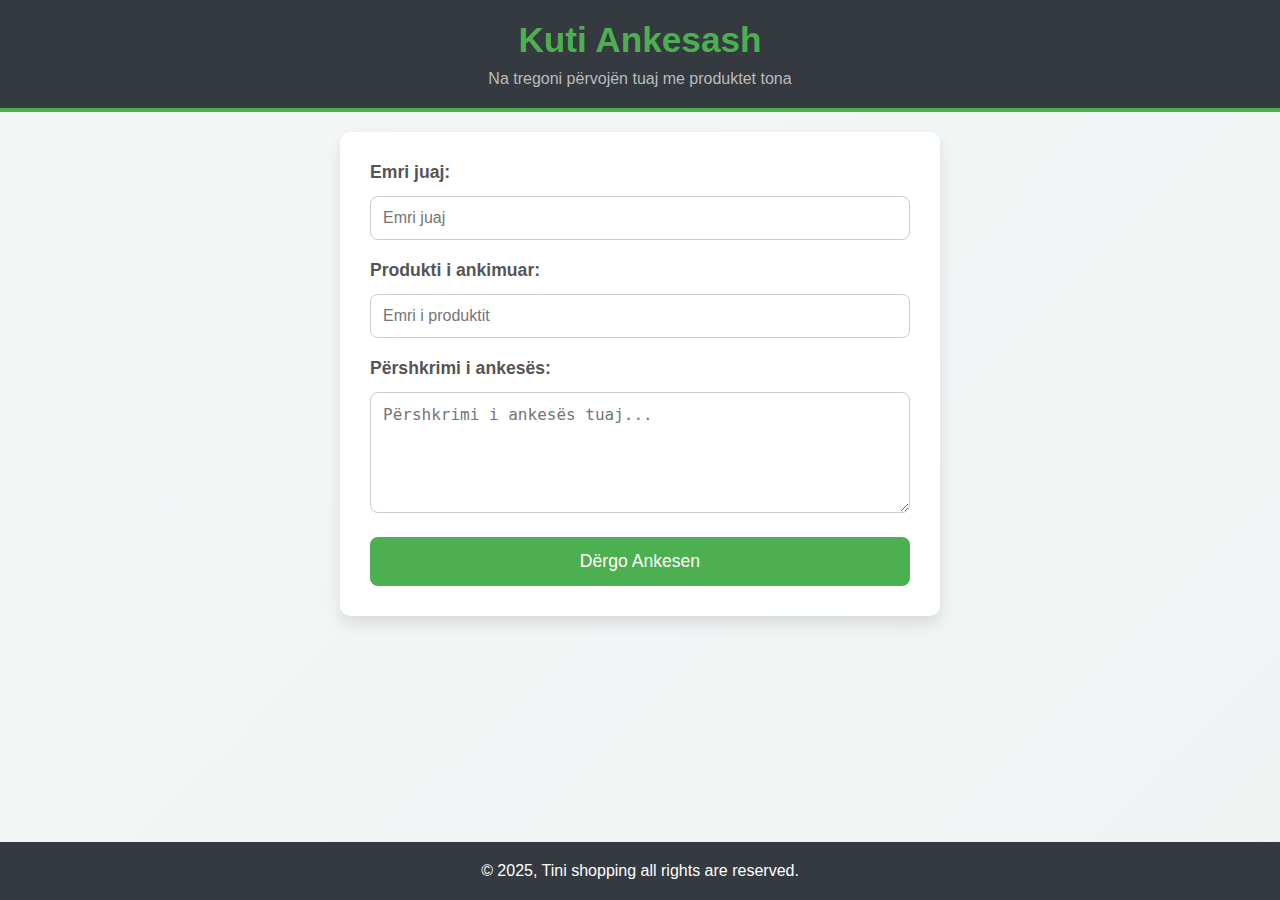
==== ankesa.html @ 5c36dc99 "Commit" ====
<!DOCTYPE html>
<html lang="en">
<head>
    <meta charset="UTF-8">
    <meta name="viewport" content="width=device-width, initial-scale=1.0">
    <title>Kuti Ankesash</title>
    <link rel="stylesheet" href="ankesa.css">
</head>
<header>
    <h1>Kuti Ankesash</h1>
    <p>Na tregoni përvojën tuaj me produktet tona</p>
</header>

<body>
    <div class="form-container-AK">
        <form id="complaintForm">
            <div class="input-group-AK">
                <label for="name">Emri juaj:</label>
                <input type="text" id="name" name="name" placeholder="Emri juaj" required>
            </div>

            <div class="input-group-AK">
                <label for="product">Produkti i ankimuar:</label>
                <input type="text" id="product" name="product" placeholder="Emri i produktit" required>
            </div>

            <div class="input-group-AK">
                <label for="complaint">Përshkrimi i ankesës:</label>
                <textarea id="complaint" name="complaint" placeholder="Përshkrimi i ankesës tuaj..." rows="5" required></textarea>
            </div>

            <button type="submit" class="submit-btn-AK">Dërgo Ankesen</button>
        </form>

        <div id="thankYouMessage" class="thank-you-AK hidden-AK">
            <p>Faleminderit! Ne e kemi marrë ankesën tuaj dhe do të trajtohet sa më shpejt të jetë e mundur.</p>
        </div>
    </div>

    <footer>
        <p>&copy; 2025, Tini shopping all rights are reserved.</p>
    </footer>

    <script src="ankesa.js"></script>
</body>
</html>
---- ankesa.css ----
/* Global reset */
*,
*::before,
*::after {
    margin: 0;
    padding: 0;
    box-sizing: border-box;
}

/* Body Styling */
body {
    font-family: 'Arial', sans-serif;
    background: linear-gradient(135deg, #f4f7f6, #e0e7e9);
    background-size: 400% 400%;
    animation: gradientAnimation 5s ease infinite;
    color: #333;
    display: flex;
    flex-direction: column;
    min-height: 100vh;
    justify-content: center;
    align-items: center;
    transition: background-color 0.3s ease;
}

/* Gradient animation */
@keyframes gradientAnimation {
    0% {
        background-position: 0% 50%;
    }
    50% {
        background-position: 100% 50%;
    }
    100% {
        background-position: 0% 50%;
    }
}

/* Header Styles */
header {
    background-color: #343a40;
    color: white;
    text-align: center;
    padding: 20px;
    width: 100%;
    border-bottom: 4px solid #4CAF50;
}

header h1 {
    font-size: 2.2rem;
    color: #4CAF50;
    margin: 0;
}

header p {
    color: #bbb;
    font-size: 1rem;
    margin-top: 10px;
}

/* Main Container Styles */
.container-AK {
    display: flex;
    justify-content: center;
    width: 100%;
}

/* Form Container Styling */
.form-container-AK {
    background-color: #fff;
    border-radius: 10px;
    box-shadow: 0 8px 15px rgba(0, 0, 0, 0.1);
    width: 100%;
    max-width: 600px;
    padding: 30px;
    margin-top: 20px;
}

/* Input Group Styling */
.input-group-AK {
    margin-bottom: 20px;
}

label {
    display: block;
    font-weight: bold;
    font-size: 1.1rem;
    color: #555;
    margin-bottom: 8px;
}

input,
textarea {
    width: 100%;
    padding: 12px;
    border: 1px solid #ccc;
    border-radius: 8px;
    font-size: 1rem;
    margin-top: 5px;
    box-sizing: border-box;
    transition: border-color 0.3s;
}

input:focus,
textarea:focus {
    border-color: #4CAF50;
    outline: none;
}

/* Submit Button Styling */
.submit-btn-AK {
    width: 100%;
    padding: 14px;
    background-color: #4CAF50;
    color: white;
    border: none;
    border-radius: 8px;
    font-size: 1.1rem;
    cursor: pointer;
    transition: background-color 0.3s ease;
}

.submit-btn-AK:hover {
    background-color: #45a049;
}

/* Thank You Message Styling */
.thank-you-AK {
    text-align: center;
    padding: 20px;
    background-color: #d4edda;
    color: #155724;
    border-radius: 8px;
    margin-top: 20px;
    animation: fadeIn 1s ease-out;
}

/* Hidden Class */
.hidden-AK {
    display: none;
}

/* Footer Styling */
footer {
    background-color: #343a40;
    color: white;
    text-align: center;
    padding: 20px 0;
    width: 100%;
    margin-top: auto;
}
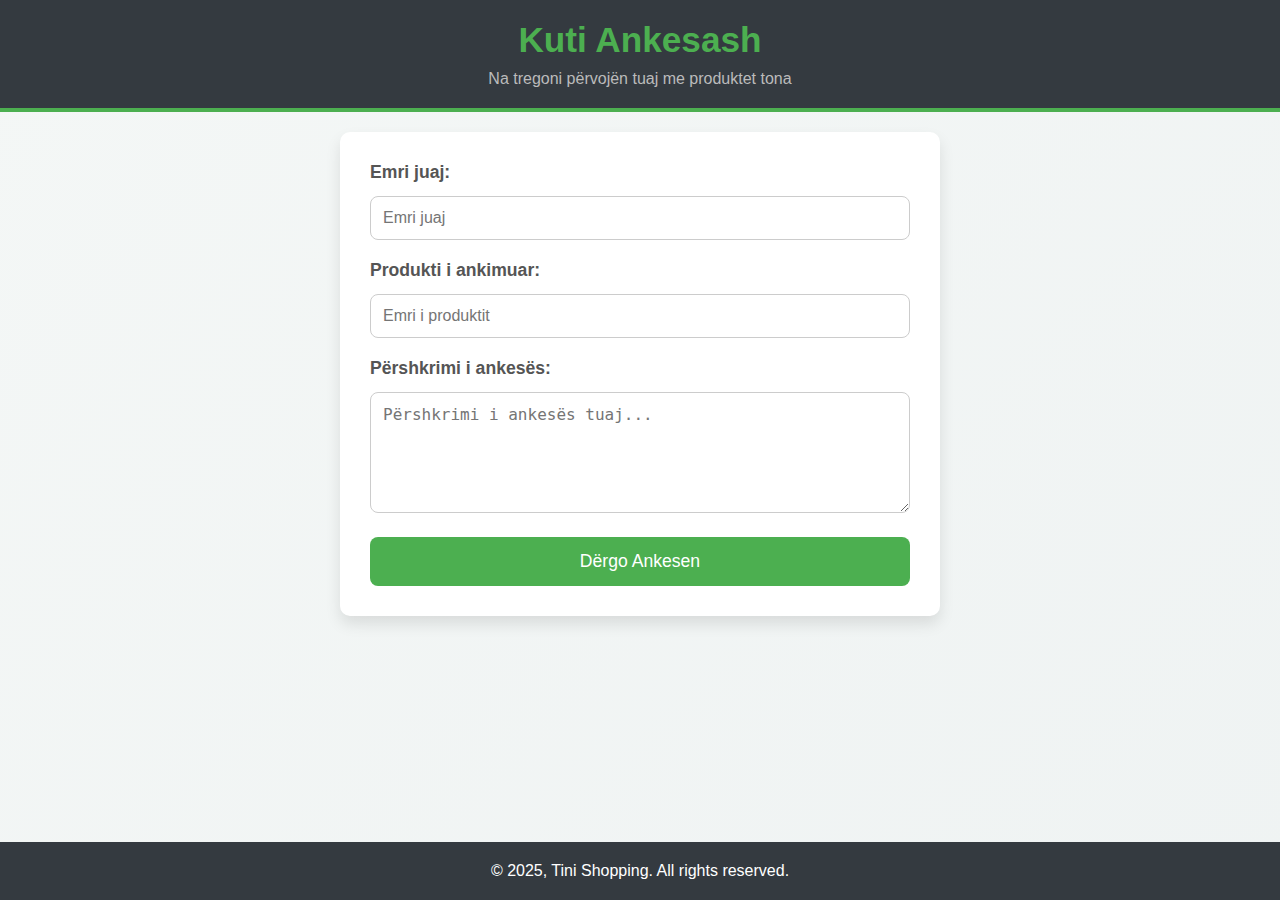
==== commit beb68eb1: "update1 code" ====
--- a/ankesa.html
+++ b/ankesa.html
@@ -6,39 +6,39 @@
     <title>Kuti Ankesash</title>
     <link rel="stylesheet" href="ankesa.css">
 </head>
-<header>
+<header class="AK-header">
     <h1>Kuti Ankesash</h1>
     <p>Na tregoni përvojën tuaj me produktet tona</p>
 </header>
 
 <body>
-    <div class="form-container-AK">
-        <form id="complaintForm">
-            <div class="input-group-AK">
-                <label for="name">Emri juaj:</label>
-                <input type="text" id="name" name="name" placeholder="Emri juaj" required>
+    <div class="AK-form-container">
+        <form id="AK-complaintForm">
+            <div class="AK-input-group">
+                <label for="AK-name">Emri juaj:</label>
+                <input type="text" id="AK-name" name="AK-name" placeholder="Emri juaj" required>
             </div>
 
-            <div class="input-group-AK">
-                <label for="product">Produkti i ankimuar:</label>
-                <input type="text" id="product" name="product" placeholder="Emri i produktit" required>
+            <div class="AK-input-group">
+                <label for="AK-product">Produkti i ankimuar:</label>
+                <input type="text" id="AK-product" name="AK-product" placeholder="Emri i produktit" required>
             </div>
 
-            <div class="input-group-AK">
-                <label for="complaint">Përshkrimi i ankesës:</label>
-                <textarea id="complaint" name="complaint" placeholder="Përshkrimi i ankesës tuaj..." rows="5" required></textarea>
+            <div class="AK-input-group">
+                <label for="AK-complaint">Përshkrimi i ankesës:</label>
+                <textarea id="AK-complaint" name="AK-complaint" placeholder="Përshkrimi i ankesës tuaj..." rows="5" required></textarea>
             </div>
 
-            <button type="submit" class="submit-btn-AK">Dërgo Ankesen</button>
+            <button type="submit" class="AK-submit-btn">Dërgo Ankesen</button>
         </form>
 
-        <div id="thankYouMessage" class="thank-you-AK hidden-AK">
+        <div id="AK-thankYouMessage" class="AK-thank-you AK-hidden">
             <p>Faleminderit! Ne e kemi marrë ankesën tuaj dhe do të trajtohet sa më shpejt të jetë e mundur.</p>
         </div>
     </div>
 
-    <footer>
-        <p>&copy; 2025, Tini shopping all rights are reserved.</p>
+    <footer class="AK-footer">
+        <p>&copy; 2025, Tini Shopping. All rights reserved.</p>
     </footer>
 
     <script src="ankesa.js"></script>
--- a/ankesa.css
+++ b/ankesa.css
@@ -12,7 +12,7 @@
     font-family: 'Arial', sans-serif;
     background: linear-gradient(135deg, #f4f7f6, #e0e7e9);
     background-size: 400% 400%;
-    animation: gradientAnimation 5s ease infinite;
+    animation: AK_gradientAnimation 5s ease infinite;
     color: #333;
     display: flex;
     flex-direction: column;
@@ -23,7 +23,7 @@
 }
 
 /* Gradient animation */
-@keyframes gradientAnimation {
+@keyframes AK_gradientAnimation {
     0% {
         background-position: 0% 50%;
     }
@@ -36,7 +36,7 @@
 }
 
 /* Header Styles */
-header {
+.AK-header {
     background-color: #343a40;
     color: white;
     text-align: center;
@@ -45,27 +45,27 @@
     border-bottom: 4px solid #4CAF50;
 }
 
-header h1 {
+.AK-header h1 {
     font-size: 2.2rem;
     color: #4CAF50;
     margin: 0;
 }
 
-header p {
+.AK-header p {
     color: #bbb;
     font-size: 1rem;
     margin-top: 10px;
 }
 
 /* Main Container Styles */
-.container-AK {
+.AK-container {
     display: flex;
     justify-content: center;
     width: 100%;
 }
 
 /* Form Container Styling */
-.form-container-AK {
+.AK-form-container {
     background-color: #fff;
     border-radius: 10px;
     box-shadow: 0 8px 15px rgba(0, 0, 0, 0.1);
@@ -76,7 +76,7 @@
 }
 
 /* Input Group Styling */
-.input-group-AK {
+.AK-input-group {
     margin-bottom: 20px;
 }
 
@@ -107,7 +107,7 @@
 }
 
 /* Submit Button Styling */
-.submit-btn-AK {
+.AK-submit-btn {
     width: 100%;
     padding: 14px;
     background-color: #4CAF50;
@@ -119,28 +119,28 @@
     transition: background-color 0.3s ease;
 }
 
-.submit-btn-AK:hover {
+.AK-submit-btn:hover {
     background-color: #45a049;
 }
 
 /* Thank You Message Styling */
-.thank-you-AK {
+.AK-thank-you {
     text-align: center;
     padding: 20px;
     background-color: #d4edda;
     color: #155724;
     border-radius: 8px;
     margin-top: 20px;
-    animation: fadeIn 1s ease-out;
+    animation: AK_fadeIn 1s ease-out;
 }
 
 /* Hidden Class */
-.hidden-AK {
+.AK-hidden {
     display: none;
 }
 
 /* Footer Styling */
-footer {
+.AK-footer {
     background-color: #343a40;
     color: white;
     text-align: center;
